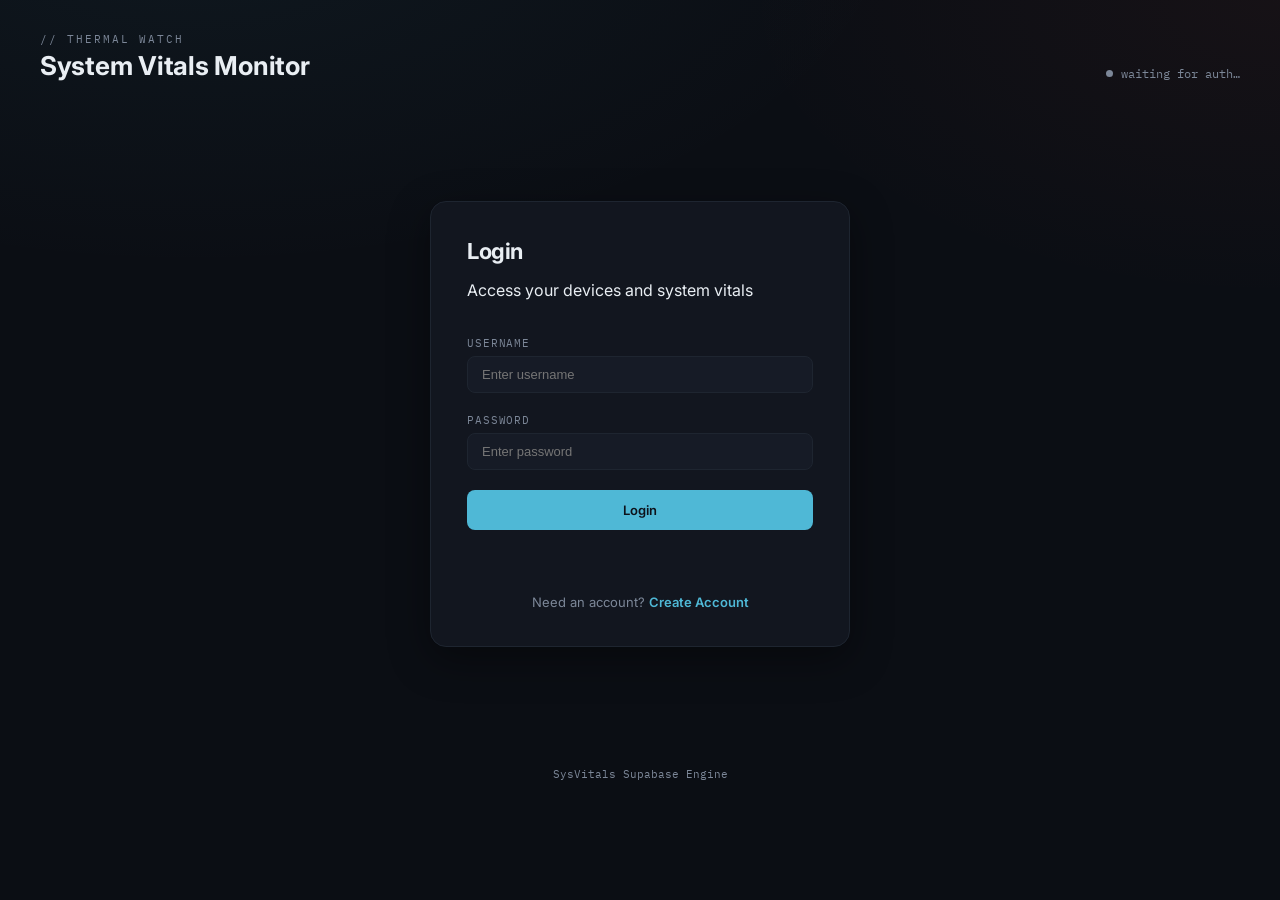
==== frontend/index.html @ 0dca55e6 "Refactor project structure for deployment" ====
<!doctype html>
<html lang="en">
<head>
  <meta charset="utf-8" />
  <meta name="viewport" content="width=device-width, initial-scale=1" />
  <title>SysVitals Dashboard</title>
  <script>
    // Simple static router redirecting based on auth state
    const userId = localStorage.getItem('TW_USER_ID');
    if (userId) {
      window.location.href = 'dashboard.html';
    } else {
      window.location.href = 'login.html';
    }
  </script>
</head>
<body style="background: #0B0E14; color: #E9EEF3; font-family: sans-serif; display: flex; justify-content: center; align-items: center; min-height: 100vh;">
  <p>Redirecting to dashboard...</p>
</body>
</html>
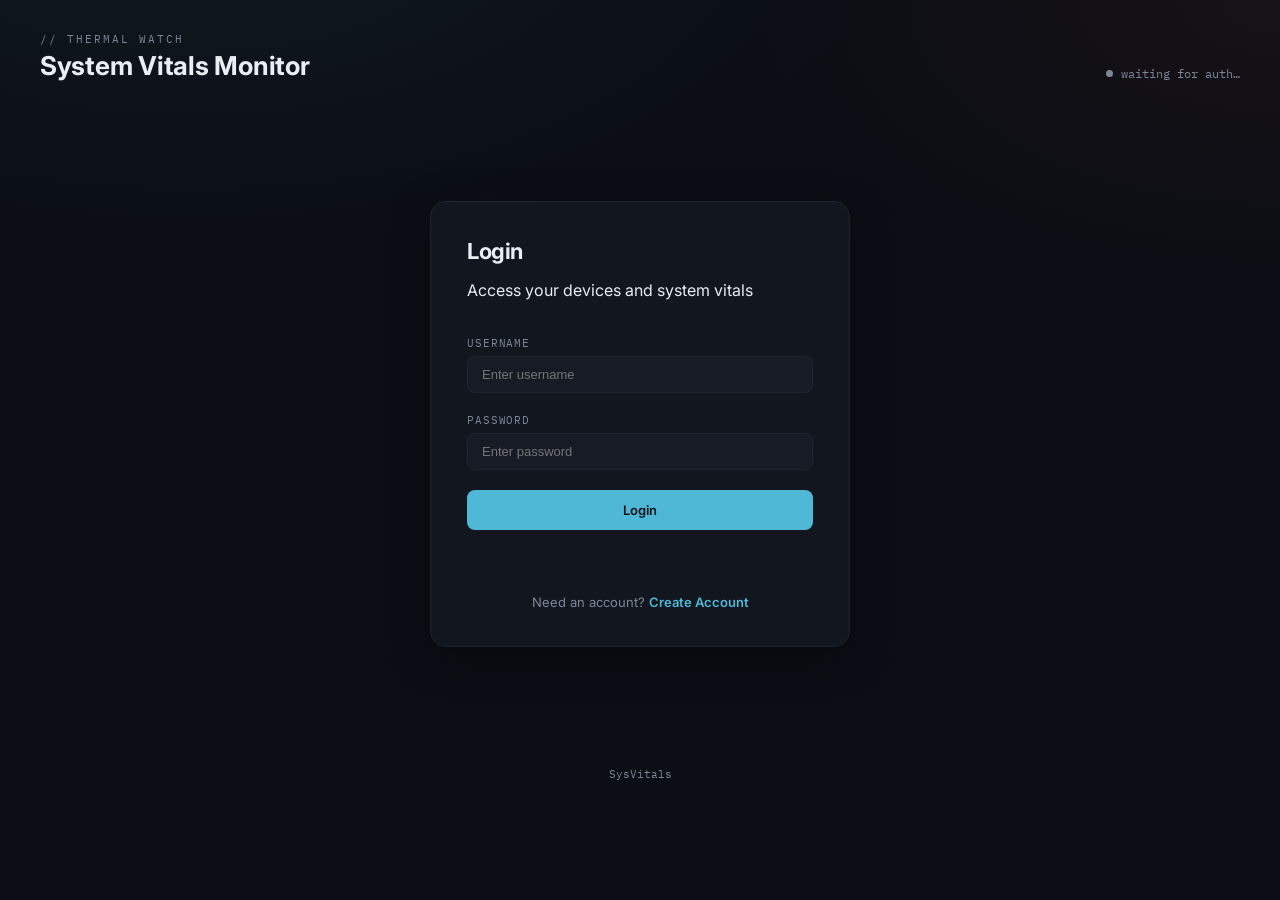
==== commit 6201a6d9: "Fix session validation to prevent login/dashboard redirect loops" ====
--- a/frontend/index.html
+++ b/frontend/index.html
@@ -7,9 +7,16 @@
   <script>
     // Simple static router redirecting based on auth state
     const userId = localStorage.getItem('TW_USER_ID');
-    if (userId) {
+    const accessToken = localStorage.getItem('TW_ACCESS_TOKEN');
+    if (userId && accessToken) {
       window.location.href = 'dashboard.html';
     } else {
+      // Older/incomplete sessions cannot open the protected dashboard. Remove
+      // them before redirecting so login and dashboard cannot redirect each
+      // other in a loop.
+      localStorage.removeItem('TW_USER_ID');
+      localStorage.removeItem('TW_USERNAME');
+      localStorage.removeItem('TW_ACCESS_TOKEN');
       window.location.href = 'login.html';
     }
   </script>
